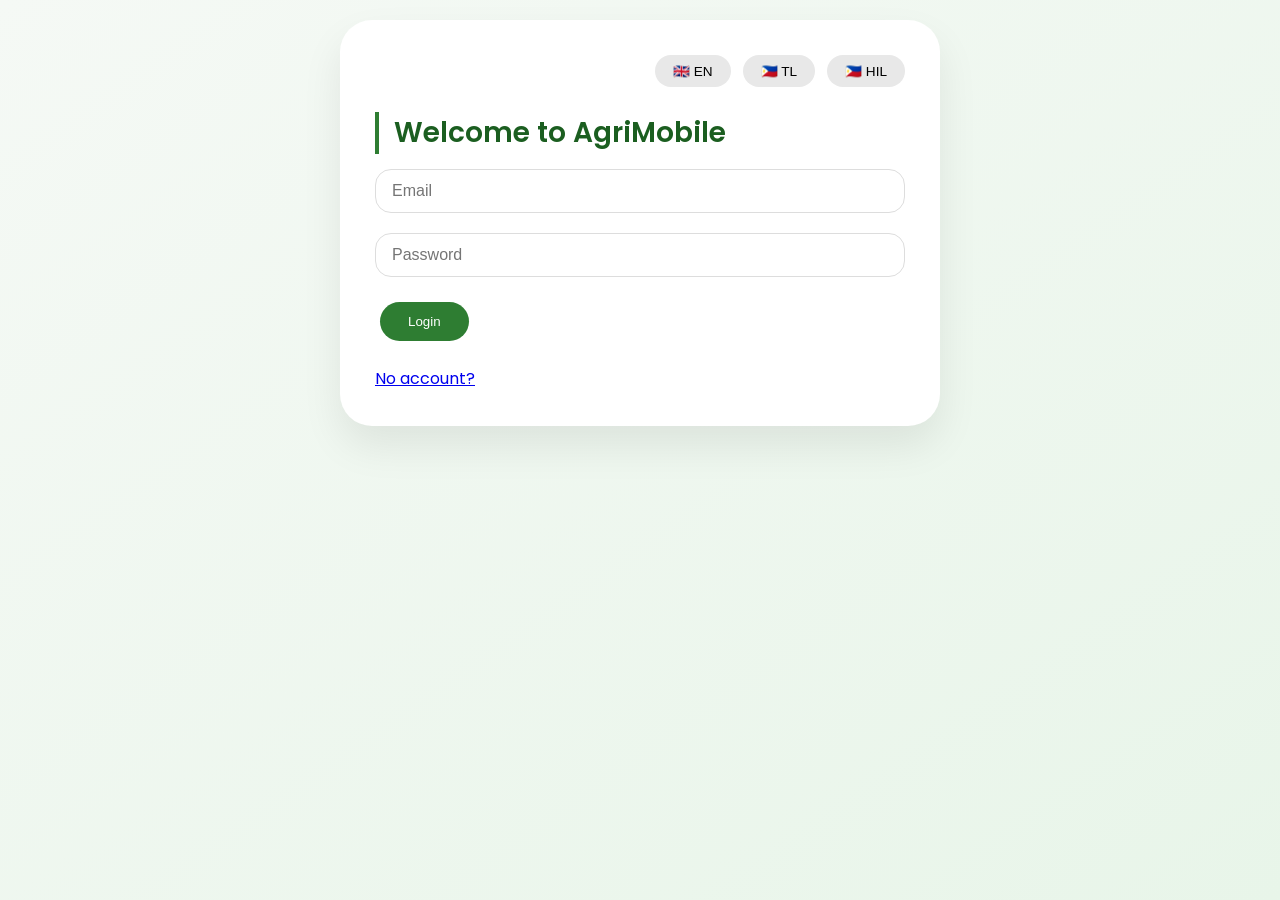
==== agrimobile/frontend/add-product.html @ 2161c23e "Add files via upload Initial upload of AgriMobile Files" ====
<!DOCTYPE html>
<html lang="en">
<head>
    <meta charset="UTF-8">
    <meta name="viewport" content="width=device-width, initial-scale=1.0">
    <title>Add Product – AgriMobile</title>
    <link href="https://fonts.googleapis.com/css2?family=Poppins:wght@300;400;500;600;700&display=swap" rel="stylesheet">
    <link rel="stylesheet" href="css/style.css">
</head>
<body>
    <div class="container">
        <div class="language-switch">
            <button class="lang-btn" onclick="setLanguage('en')">🇬🇧 EN</button>
            <button class="lang-btn" onclick="setLanguage('tl')">🇵🇭 TL</button>
            <button class="lang-btn" onclick="setLanguage('hil')">🇵🇭 HIL</button>
        </div>
        <h2 data-i18n="addProduct">Add New Product</h2>
        <form id="productForm" enctype="multipart/form-data">
            <div class="form-group">
                <input type="text" name="name" data-i18n="productName" placeholder="Product Name" required>
            </div>
            <div class="form-group">
                <textarea name="description" data-i18n="description" placeholder="Description" rows="3"></textarea>
            </div>
            <div class="form-group">
                <select name="category">
                    <option value="rice">Rice</option>
                    <option value="vegetables"> Vegetables</option>
                    <option value="fruits">Fruits</option>
                </select>
            </div>
            <div class="form-group">
                <input type="text" name="origin" data-i18n="origin" placeholder="Origin (Province)">
            </div>
            <div class="form-group">
                <input type="number" step="0.01" name="price" data-i18n="price" placeholder="Price (₱/kg)" required>
            </div>
            <div class="form-group">
                <input type="number" step="1" name="quantity" data-i18n="quantity" placeholder="Quantity (kg)" required>
            </div>
            <div class="form-group">
                <label data-i18n="productImage">Product Image</label>
                <input type="file" name="image" accept="image/*" id="imageInput">
                <img id="imagePreview" style="display: none; width: 100px; margin-top: 10px; border-radius: 12px;">
            </div>
            <div class="flex-between">
                <button type="submit" class="btn" data-i18n="submit">Submit</button>
                <button type="button" class="btn btn-secondary" onclick="history.back()">← <span data-i18n="back">Back</span></button>
            </div>
        </form>
    </div>
    <script type="module">
        import { addProduct, getUser } from './js/api.js';
        import { setLanguage, t } from './js/translations.js';
        window.setLanguage = setLanguage;
        const user = getUser();
        if (!user || user.role !== 'farmer') location.href = 'login.html';
        document.querySelectorAll('[data-i18n]').forEach(el => {
            if (el.placeholder) el.placeholder = t(el.getAttribute('data-i18n'));
            else if (el.tagName === 'LABEL') el.textContent = t(el.getAttribute('data-i18n'));
            else el.textContent = t(el.getAttribute('data-i18n'));
        });
        document.getElementById('imageInput').addEventListener('change', function(e) {
            const preview = document.getElementById('imagePreview');
            if (e.target.files[0]) {
                preview.src = URL.createObjectURL(e.target.files[0]);
                preview.style.display = 'block';
            } else preview.style.display = 'none';
        });
        const form = document.getElementById('productForm');
        form.addEventListener('submit', async (e) => {
            e.preventDefault();
            const formData = new FormData(form);
            try {
                await addProduct(formData);
                alert('✅ Product added successfully!');
                location.href = 'farmer-dashboard.html';
            } catch(err) { alert('❌ Error: ' + err.message); }
        });
    </script>
</body>
</html>
---- agrimobile/frontend/css/style.css ----
* {
    margin: 0;
    padding: 0;
    box-sizing: border-box;
}

body {
    font-family: 'Poppins', 'Segoe UI', Tahoma, Geneva, Verdana, sans-serif;
    background: linear-gradient(145deg, #f5f9f5 0%, #e8f5e9 100%);
    color: #2e3b2e;
    min-height: 100vh;
    padding: 20px;
}

.container {
    max-width: 600px;
    margin: 0 auto;
    background: white;
    border-radius: 32px;
    padding: 35px;
    box-shadow: 0 20px 40px rgba(0,0,0,0.08);
}

.container-large {
    max-width: 1200px;
    margin: 0 auto;
    background: white;
    border-radius: 32px;
    padding: 35px;
    box-shadow: 0 20px 40px rgba(0,0,0,0.08);
}

h1, h2, h3 {
    font-weight: 600;
    margin-bottom: 15px;
}

h1 {
    font-size: clamp(1.5rem, 5vw, 2rem);
    color: #2e7d32;
    border-left: 5px solid #2e7d32;
    padding-left: 20px;
}

h2 {
    font-size: clamp(1.3rem, 4vw, 1.75rem);
    color: #1b5e20;
    border-left: 4px solid #2e7d32;
    padding-left: 15px;
    margin-top: 25px;
}

.btn {
    display: inline-block;
    background: #2e7d32;
    color: white;
    padding: 12px 28px;
    margin: 5px;
    text-decoration: none;
    border-radius: 40px;
    border: none;
    cursor: pointer;
    font-weight: 500;
    transition: all 0.25s ease;
    text-align: center;
}

.btn:hover {
    background: #1b5e20;
    transform: translateY(-2px);
}

.btn-secondary {
    background: #ddd;
    color: #2e7d32;
    border: 1px solid #c8e6c9;
}

.btn-secondary:hover {
    background: #e0e0e0;
}

.btn-danger {
    background: #d32f2f;
}

.btn-danger:hover {
    background: #b71c1c;
}

.btn-edit {
    background: #ff9800;
    color: white;
    padding: 8px 20px;
    border-radius: 30px;
    border: none;
    cursor: pointer;
    font-weight: 500;
}

.btn-edit:hover {
    background: #e68900;
}

.form-group {
    margin-bottom: 20px;
}

label {
    display: block;
    margin-bottom: 8px;
    font-weight: 600;
}

input, select, textarea {
    width: 100%;
    padding: 12px 16px;
    font-size: 1rem;
    border: 1px solid #ddd;
    border-radius: 16px;
    transition: all 0.2s;
}

input:focus, select:focus, textarea:focus {
    outline: none;
    border-color: #2e7d32;
    box-shadow: 0 0 0 3px rgba(46,125,50,0.15);
}

textarea {
    resize: vertical;
    min-height: 80px;
}

.radio-group {
    display: flex;
    gap: 20px;
    margin: 15px 0;
    flex-wrap: wrap;
}

.radio-group label {
    display: flex;
    align-items: center;
    gap: 8px;
    font-weight: normal;
    cursor: pointer;
}

.radio-group input {
    width: auto;
    margin: 0;
}

.dashboard-grid {
    display: grid;
    grid-template-columns: repeat(auto-fit, minmax(200px, 1fr));
    gap: 22px;
    margin: 30px 0;
}

.dashboard-card {
    background: linear-gradient(145deg, #fafdfa, #f0f8f0);
    padding: 28px 16px;
    border-radius: 28px;
    text-align: center;
    cursor: pointer;
    transition: all 0.25s ease;
    border: 1px solid #e8f5e9;
}

.dashboard-card:hover {
    transform: translateY(-6px);
    background: white;
    box-shadow: 0 12px 24px rgba(46,125,50,0.12);
}

.dashboard-card .icon {
    font-size: 48px;
    display: block;
    margin-bottom: 12px;
}

.dashboard-card .title {
    font-size: clamp(0.9rem, 3vw, 1.1rem);
    font-weight: 600;
    color: #1b5e20;
}

.grid {
    display: grid;
    grid-template-columns: repeat(auto-fill, minmax(280px, 1fr));
    gap: 25px;
    margin-top: 20px;
}

.card {
    background: white;
    border-radius: 24px;
    padding: 18px;
    text-align: center;
    box-shadow: 0 4px 12px rgba(0,0,0,0.08);
    border: 1px solid #e8f5e9;
    transition: 0.2s;
}

.card:hover {
    transform: translateY(-5px);
    box-shadow: 0 8px 20px rgba(46,125,50,0.12);
}

.card img {
    width: 100%;
    height: 180px;
    object-fit: cover;
    border-radius: 18px;
    margin-bottom: 12px;
}

.card .price {
    font-size: 1.4rem;
    font-weight: 700;
    color: #2e7d32;
    margin: 10px 0;
}

.orders-grid {
    display: grid;
    grid-template-columns: repeat(auto-fill, minmax(320px, 1fr));
    gap: 25px;
    margin-top: 20px;
}

.order-card {
    background: white;
    border-radius: 24px;
    padding: 20px;
    box-shadow: 0 4px 12px rgba(0,0,0,0.08);
    border: 1px solid #e8f5e9;
    transition: 0.2s;
}

.order-card:hover {
    transform: translateY(-4px);
    box-shadow: 0 8px 20px rgba(46,125,50,0.12);
}

.order-card h3 {
    color: #2e7d32;
    margin-bottom: 12px;
}

.status-badge {
    display: inline-block;
    padding: 4px 12px;
    border-radius: 20px;
    font-size: 0.75rem;
    font-weight: 600;
}

.status-pending { background: #fff3e0; color: #ff9800; }
.status-confirmed { background: #e8f5e9; color: #2e7d32; }
.status-shipped { background: #e3f2fd; color: #2196f3; }
.status-delivered { background: #e8f5e9; color: #2e7d32; }
.status-cancelled { background: #ffebee; color: #d32f2f; }

.payment-unpaid { background: #ffebee; color: #d32f2f; }
.payment-partial { background: #fff3e0; color: #ff9800; }
.payment-paid { background: #e8f5e9; color: #2e7d32; }

.language-switch {
    display: flex;
    justify-content: flex-end;
    gap: 12px;
    margin-bottom: 20px;
    flex-wrap: wrap;
}

.lang-btn {
    background: #e8e8e8;
    border: none;
    padding: 8px 18px;
    border-radius: 40px;
    font-size: 0.85rem;
    font-weight: 500;
    cursor: pointer;
    transition: all 0.2s;
}

.lang-btn.active {
    background: #2e7d32;
    color: white;
}

.voice-btn {
    background: linear-gradient(135deg, #2e7d32, #1b5e20);
    color: white;
    border: none;
    border-radius: 60px;
    padding: 14px 32px;
    font-size: clamp(0.9rem, 4vw, 1.1rem);
    font-weight: 600;
    margin: 15px 0;
    cursor: pointer;
    transition: all 0.2s;
    display: inline-flex;
    align-items: center;
    gap: 8px;
}

.voice-btn:hover {
    transform: scale(1.02);
}

.notification-area {
    position: fixed;
    top: 20px;
    right: 20px;
    z-index: 1000;
    max-width: 350px;
    width: calc(100% - 40px);
}

.notification {
    background: #2e7d32;
    color: white;
    padding: 12px 20px;
    margin-bottom: 12px;
    border-radius: 16px;
    animation: slideIn 0.3s ease;
}

@keyframes slideIn {
    from { transform: translateX(100%); opacity: 0; }
    to { transform: translateX(0); opacity: 1; }
}

.modal {
    display: none;
    position: fixed;
    top: 0;
    left: 0;
    width: 100%;
    height: 100%;
    background: rgba(0,0,0,0.5);
    justify-content: center;
    align-items: center;
    z-index: 1000;
}

.modal-content {
    background: white;
    border-radius: 32px;
    padding: 30px;
    max-width: 500px;
    width: 90%;
    max-height: 85vh;
    overflow-y: auto;
}

.modal-buttons {
    display: flex;
    gap: 10px;
    justify-content: flex-end;
    margin-top: 20px;
    flex-wrap: wrap;
}

.profile-card {
    background: linear-gradient(145deg, #fafdfa, #f0f8f0);
    border-radius: 28px;
    padding: 25px;
    margin-bottom: 30px;
}

.info-row {
    display: flex;
    flex-wrap: wrap;
    margin: 12px 0;
    align-items: center;
}

.info-label {
    width: 140px;
    font-weight: 600;
    color: #2e7d32;
}

.info-value {
    flex: 1;
    color: #333;
}

.info-value input, .info-value textarea {
    padding: 10px;
    border-radius: 12px;
    border: 1px solid #ddd;
    width: 100%;
    max-width: 350px;
}

.readonly-text {
    padding: 10px 0;
    color: #555;
}

.edit-actions {
    margin-top: 20px;
    display: none;
}

.edit-actions.show {
    display: block;
}

.flex-between {
    display: flex;
    justify-content: space-between;
    align-items: center;
    flex-wrap: wrap;
}

.text-center {
    text-align: center;
}

.mt-2 {
    margin-top: 20px;
}

.mb-2 {
    margin-bottom: 20px;
}

.w-100 {
    width: 100%;
}

.empty-message {
    text-align: center;
    padding: 40px;
    color: #666;
}

@media (max-width: 768px) {
    .container, .container-large {
        padding: 20px;
        margin: 15px;
    }
    .dashboard-grid, .grid, .orders-grid {
        grid-template-columns: 1fr;
    }
    .info-label {
        width: 100%;
        margin-bottom: 5px;
    }
    .language-switch {
        justify-content: center;
    }
    .btn {
        padding: 10px 20px;
    }
}
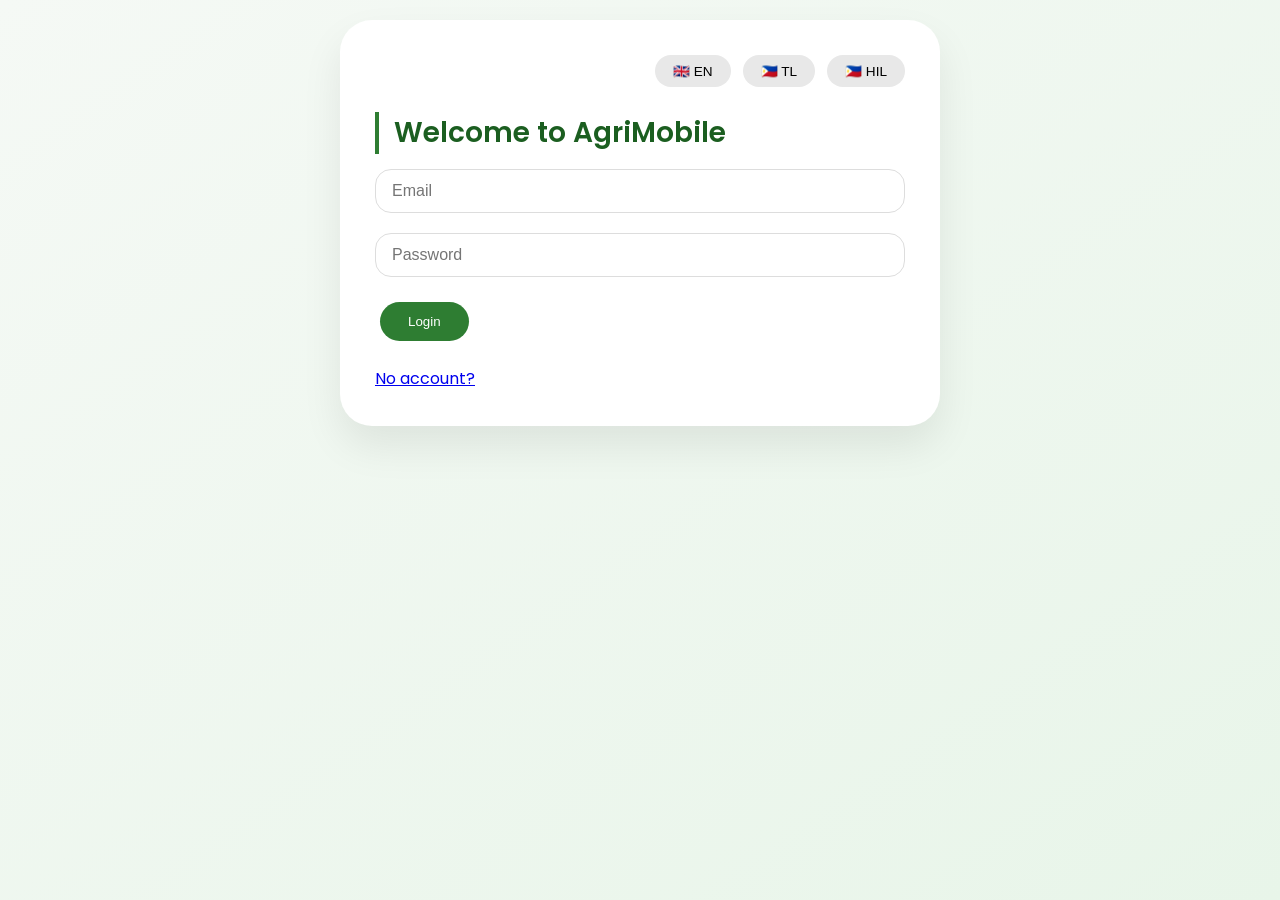
==== commit 41b34ee7: "Add files via upload" ====
--- a/agrimobile/frontend/add-product.html
+++ b/agrimobile/frontend/add-product.html
@@ -24,7 +24,7 @@
             </div>
             <div class="form-group">
                 <select name="category">
-                    <option value="rice">Rice</option>
+                    <option value="rice">Crops</option>
                     <option value="vegetables"> Vegetables</option>
                     <option value="fruits">Fruits</option>
                 </select>
@@ -73,9 +73,9 @@
             const formData = new FormData(form);
             try {
                 await addProduct(formData);
-                alert('✅ Product added successfully!');
+                alert('Product added successfully!');
                 location.href = 'farmer-dashboard.html';
-            } catch(err) { alert('❌ Error: ' + err.message); }
+            } catch(err) { alert('Error: ' + err.message); }
         });
     </script>
 </body>
--- a/agrimobile/frontend/css/style.css
+++ b/agrimobile/frontend/css/style.css
@@ -88,20 +88,6 @@
     background: #b71c1c;
 }
 
-.btn-edit {
-    background: #ff9800;
-    color: white;
-    padding: 8px 20px;
-    border-radius: 30px;
-    border: none;
-    cursor: pointer;
-    font-weight: 500;
-}
-
-.btn-edit:hover {
-    background: #e68900;
-}
-
 .form-group {
     margin-bottom: 20px;
 }
@@ -264,10 +250,6 @@
 .status-delivered { background: #e8f5e9; color: #2e7d32; }
 .status-cancelled { background: #ffebee; color: #d32f2f; }
 
-.payment-unpaid { background: #ffebee; color: #d32f2f; }
-.payment-partial { background: #fff3e0; color: #ff9800; }
-.payment-paid { background: #e8f5e9; color: #2e7d32; }
-
 .language-switch {
     display: flex;
     justify-content: flex-end;
@@ -335,84 +317,6 @@
     to { transform: translateX(0); opacity: 1; }
 }
 
-.modal {
-    display: none;
-    position: fixed;
-    top: 0;
-    left: 0;
-    width: 100%;
-    height: 100%;
-    background: rgba(0,0,0,0.5);
-    justify-content: center;
-    align-items: center;
-    z-index: 1000;
-}
-
-.modal-content {
-    background: white;
-    border-radius: 32px;
-    padding: 30px;
-    max-width: 500px;
-    width: 90%;
-    max-height: 85vh;
-    overflow-y: auto;
-}
-
-.modal-buttons {
-    display: flex;
-    gap: 10px;
-    justify-content: flex-end;
-    margin-top: 20px;
-    flex-wrap: wrap;
-}
-
-.profile-card {
-    background: linear-gradient(145deg, #fafdfa, #f0f8f0);
-    border-radius: 28px;
-    padding: 25px;
-    margin-bottom: 30px;
-}
-
-.info-row {
-    display: flex;
-    flex-wrap: wrap;
-    margin: 12px 0;
-    align-items: center;
-}
-
-.info-label {
-    width: 140px;
-    font-weight: 600;
-    color: #2e7d32;
-}
-
-.info-value {
-    flex: 1;
-    color: #333;
-}
-
-.info-value input, .info-value textarea {
-    padding: 10px;
-    border-radius: 12px;
-    border: 1px solid #ddd;
-    width: 100%;
-    max-width: 350px;
-}
-
-.readonly-text {
-    padding: 10px 0;
-    color: #555;
-}
-
-.edit-actions {
-    margin-top: 20px;
-    display: none;
-}
-
-.edit-actions.show {
-    display: block;
-}
-
 .flex-between {
     display: flex;
     justify-content: space-between;
@@ -430,10 +334,6 @@
 
 .mb-2 {
     margin-bottom: 20px;
-}
-
-.w-100 {
-    width: 100%;
 }
 
 .empty-message {
@@ -450,10 +350,6 @@
     .dashboard-grid, .grid, .orders-grid {
         grid-template-columns: 1fr;
     }
-    .info-label {
-        width: 100%;
-        margin-bottom: 5px;
-    }
     .language-switch {
         justify-content: center;
     }
